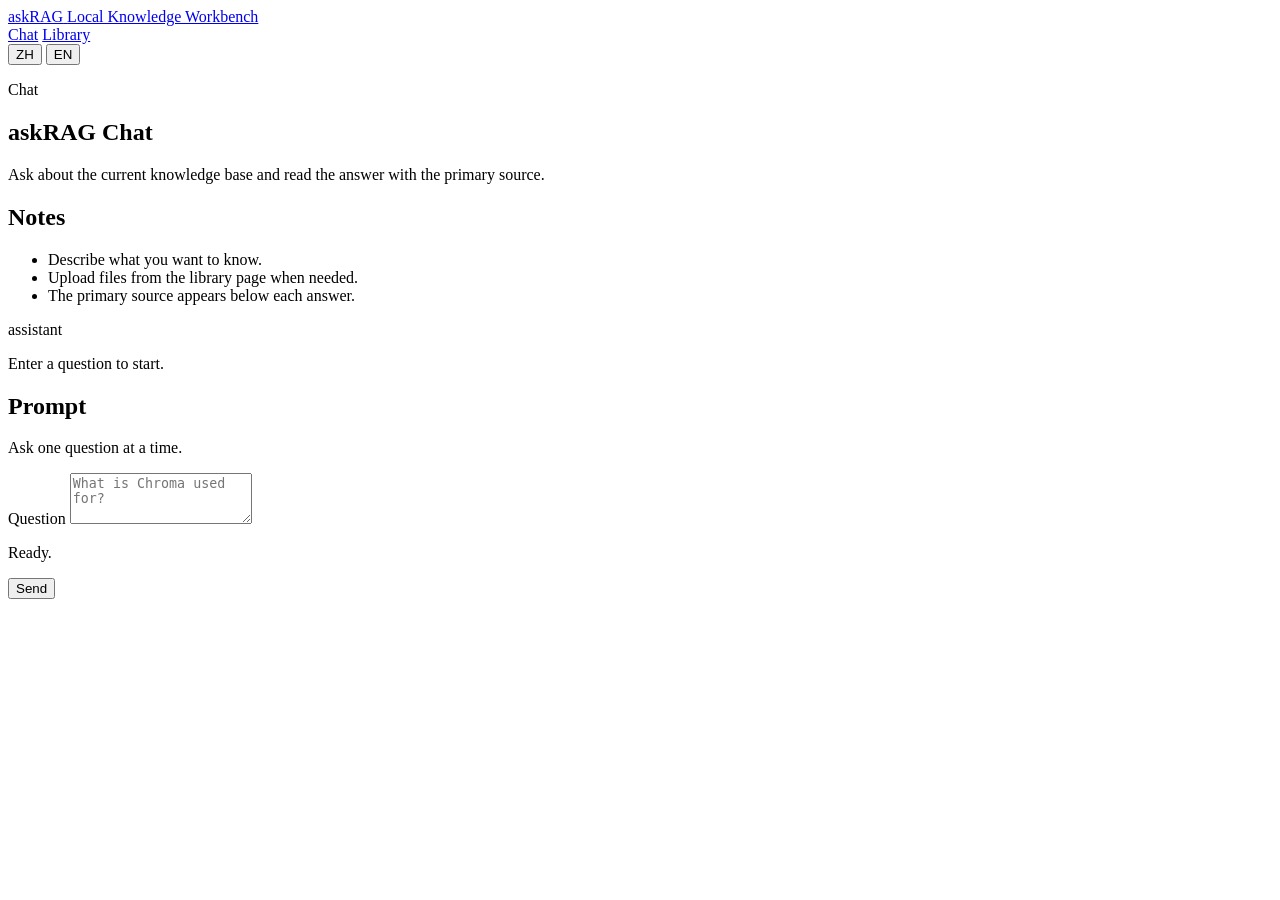
==== app/frontend/index.html @ 0cf2bb32 "三种工具" ====
<!DOCTYPE html>
<html lang="zh-CN">
<head>
  <meta charset="UTF-8">
  <meta name="viewport" content="width=device-width, initial-scale=1.0">
  <title>askRAG Console</title>
  <link rel="stylesheet" href="/assets/styles.css">
</head>
<body data-page="chat">
  <div class="page-shell page-shell-chat">
    <header class="topbar">
      <a class="brandmark" href="/">
        <span class="brandmark-name">askRAG</span>
        <span id="brandSubline" class="brandmark-subline">Local Knowledge Workbench</span>
      </a>
      <nav class="primary-nav" aria-label="Primary navigation">
        <a id="navChat" class="nav-link is-active" href="/">Chat</a>
        <a id="navLibrary" class="nav-link" href="/library">Library</a>
      </nav>
      <div class="locale-switch" aria-label="Language switcher">
        <button id="localeZh" class="locale-button is-active" type="button">ZH</button>
        <button id="localeEn" class="locale-button" type="button">EN</button>
      </div>
    </header>

    <main class="workspace workspace-chat workspace-chat-docked">
      <section class="chat-stage">
        <header class="chat-stage-header">
          <div class="chat-stage-copy">
            <p id="eyebrowText" class="eyebrow">Chat</p>
            <h1>askRAG Chat</h1>
            <p id="heroText" class="hero-text">Ask about the current knowledge base and read the answer with the primary source.</p>
          </div>
          <div class="chat-stage-meta">
            <section class="control-block chat-hints">
              <h2 id="notesTitle">Notes</h2>
              <ul class="notes-list notes-list-inline">
                <li id="noteOne">Describe what you want to know.</li>
                <li id="noteTwo">Upload files from the library page when needed.</li>
                <li id="noteThree">The primary source appears below each answer.</li>
              </ul>
            </section>
          </div>
        </header>

        <section id="transcriptPanel" class="transcript-panel transcript-panel-chat" aria-label="Conversation transcript">
          <div id="messageList" class="message-list message-list-chat">
            <article class="message message-assistant message-intro" data-role-key="assistant">
              <div class="message-role">assistant</div>
              <div id="introMessage" class="message-body">
                <p>Enter a question to start.</p>
              </div>
            </article>
          </div>
        </section>

        <div class="chat-composer-shell">
          <section class="chat-composer-meta">
            <div class="control-block chat-prompt-copy">
              <h2 id="promptTitle">Prompt</h2>
              <p id="promptText">Ask one question at a time.</p>
            </div>
          </section>

          <form id="chatForm" class="composer composer-docked" novalidate>
            <label id="questionLabel" class="sr-only" for="questionInput">Question</label>
            <textarea
              id="questionInput"
              name="question"
              rows="3"
              maxlength="2000"
              placeholder="What is Chroma used for?"
              required
            ></textarea>
            <div class="composer-actions composer-actions-docked">
              <p id="statusText" class="status-text" aria-live="polite">Ready.</p>
              <button id="submitButton" type="submit">Send</button>
            </div>
          </form>
        </div>
      </section>
    </main>
  </div>

  <template id="messageTemplate">
    <article class="message" data-role-key="assistant">
      <div class="message-role"></div>
      <div class="message-body"></div>
      <div class="message-sources"></div>
    </article>
  </template>

  <script src="/assets/app.js"></script>
</body>
</html>
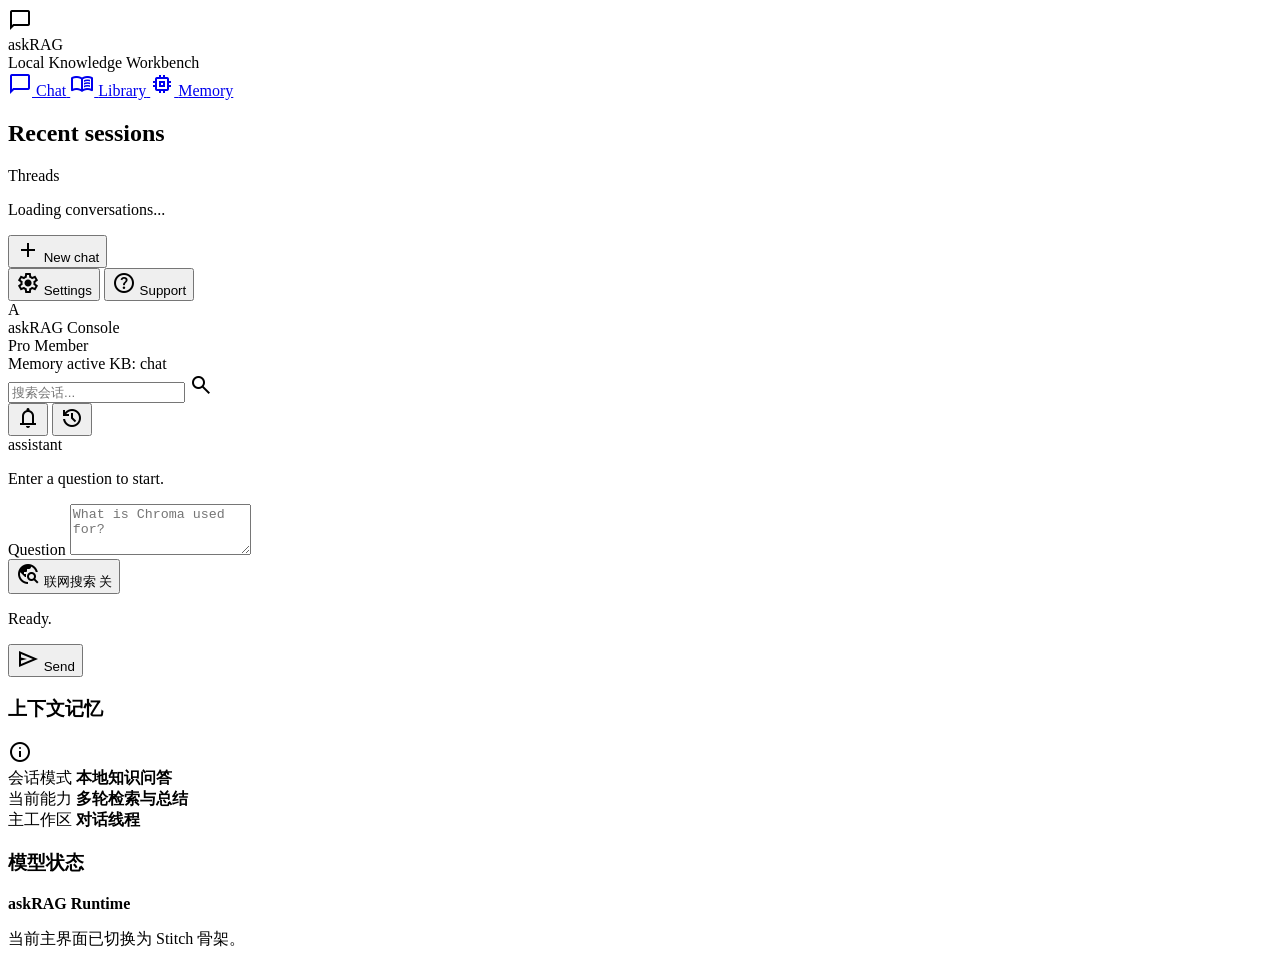
==== commit 1fd1bc98: "Implement memory-aware retrieval and frontend overhaul" ====
--- a/app/frontend/index.html
+++ b/app/frontend/index.html
@@ -4,65 +4,119 @@
   <meta charset="UTF-8">
   <meta name="viewport" content="width=device-width, initial-scale=1.0">
   <title>askRAG Console</title>
+  <link rel="preconnect" href="https://fonts.googleapis.com">
+  <link rel="preconnect" href="https://fonts.gstatic.com" crossorigin>
+  <link href="https://fonts.googleapis.com/css2?family=Inter:wght@400;500;600;700;800&family=Manrope:wght@400;500;600;700;800&display=swap" rel="stylesheet">
+  <link href="https://fonts.googleapis.com/css2?family=Material+Symbols+Outlined:wght,FILL@100..700,0..1&display=swap" rel="stylesheet">
   <link rel="stylesheet" href="/assets/styles.css">
 </head>
 <body data-page="chat">
-  <div class="page-shell page-shell-chat">
-    <header class="topbar">
-      <a class="brandmark" href="/">
-        <span class="brandmark-name">askRAG</span>
-        <span id="brandSubline" class="brandmark-subline">Local Knowledge Workbench</span>
-      </a>
-      <nav class="primary-nav" aria-label="Primary navigation">
-        <a id="navChat" class="nav-link is-active" href="/">Chat</a>
-        <a id="navLibrary" class="nav-link" href="/library">Library</a>
+  <div class="app-shell app-shell-chat">
+    <aside class="sidebar stitch-sidebar">
+      <div class="sidebar-brand">
+        <div class="brand-mark" aria-hidden="true">
+          <span class="material-symbols-outlined">chat_bubble</span>
+        </div>
+        <div class="brand-copy">
+          <div class="brandmark-name">askRAG</div>
+          <div id="brandSubline" class="brandmark-subline">Local Knowledge Workbench</div>
+        </div>
+      </div>
+
+      <nav id="primaryNav" class="sidebar-nav" aria-label="Primary navigation">
+        <a id="navChat" class="nav-link is-active" href="/">
+          <span class="material-symbols-outlined nav-link-icon">chat_bubble</span>
+          <span id="navChatLabel" class="nav-link-label">Chat</span>
+        </a>
+        <a id="navLibrary" class="nav-link" href="/library">
+          <span class="material-symbols-outlined nav-link-icon">menu_book</span>
+          <span id="navLibraryLabel" class="nav-link-label">Library</span>
+        </a>
+        <a id="navMemory" class="nav-link" href="/memory">
+          <span class="material-symbols-outlined nav-link-icon">memory</span>
+          <span id="navMemoryLabel" class="nav-link-label">Memory</span>
+        </a>
       </nav>
-      <div class="locale-switch" aria-label="Language switcher">
-        <button id="localeZh" class="locale-button is-active" type="button">ZH</button>
-        <button id="localeEn" class="locale-button" type="button">EN</button>
-      </div>
-    </header>
-
-    <main class="workspace workspace-chat workspace-chat-docked">
-      <section class="chat-stage">
-        <header class="chat-stage-header">
-          <div class="chat-stage-copy">
-            <p id="eyebrowText" class="eyebrow">Chat</p>
-            <h1>askRAG Chat</h1>
-            <p id="heroText" class="hero-text">Ask about the current knowledge base and read the answer with the primary source.</p>
-          </div>
-          <div class="chat-stage-meta">
-            <section class="control-block chat-hints">
-              <h2 id="notesTitle">Notes</h2>
-              <ul class="notes-list notes-list-inline">
-                <li id="noteOne">Describe what you want to know.</li>
-                <li id="noteTwo">Upload files from the library page when needed.</li>
-                <li id="noteThree">The primary source appears below each answer.</li>
-              </ul>
+
+      <section class="sidebar-section sidebar-section-session">
+        <div class="sidebar-section-header sidebar-section-header-compact">
+          <h2 id="conversationsTitle">Recent sessions</h2>
+          <p id="conversationsEyebrow" class="eyebrow">Threads</p>
+        </div>
+        <p id="conversationRailStatus" class="status-text sidebar-status" aria-live="polite">Loading conversations...</p>
+        <div id="conversationList" class="conversation-list" aria-live="polite"></div>
+      </section>
+
+      <footer class="sidebar-footer">
+        <button id="newConversationButton" class="button-primary sidebar-cta" type="button">
+          <span class="material-symbols-outlined">add</span>
+          <span id="newConversationButtonLabel">New chat</span>
+        </button>
+
+        <div class="sidebar-links">
+          <button id="settingsButton" class="sidebar-link" type="button">
+            <span class="material-symbols-outlined">settings</span>
+            <span id="sidebarSettingsLabel">Settings</span>
+          </button>
+          <button id="supportButton" class="sidebar-link" type="button">
+            <span class="material-symbols-outlined">help_outline</span>
+            <span id="sidebarSupportLabel">Support</span>
+          </button>
+        </div>
+
+        <div class="sidebar-user">
+          <div class="sidebar-avatar" aria-hidden="true">A</div>
+          <div>
+            <div id="sidebarUserName" class="sidebar-user-name">askRAG Console</div>
+            <div id="sidebarUserMeta" class="sidebar-user-meta">Pro Member</div>
+          </div>
+        </div>
+      </footer>
+    </aside>
+
+    <div class="stitch-shell">
+      <header class="stitch-header">
+        <div class="stitch-header-status">
+          <span id="chatStatusPill" class="status-pill">Memory active</span>
+          <span id="chatScopePill" class="status-pill status-pill-soft">KB: chat</span>
+        </div>
+
+        <div class="stitch-header-tools">
+          <label class="stitch-header-search">
+            <input type="text" placeholder="搜索会话..." aria-label="搜索会话">
+            <span class="material-symbols-outlined">search</span>
+          </label>
+          <div class="utility-actions">
+            <button id="chatNotificationsButton" class="icon-button" type="button" aria-label="Notifications">
+              <span class="material-symbols-outlined">notifications</span>
+            </button>
+            <button id="chatHistoryButton" class="icon-button" type="button" aria-label="History">
+              <span class="material-symbols-outlined">history</span>
+            </button>
+          </div>
+        </div>
+      </header>
+
+      <main class="stitch-main">
+        <div class="stitch-scroll-area">
+          <div class="stitch-scroll-inner">
+            <section id="transcriptPanel" class="stitch-transcript" aria-label="Conversation transcript">
+              <div id="messageList" class="message-list message-list-chat">
+                <article class="message message-assistant message-intro" data-role-key="assistant">
+                  <div class="message-role">assistant</div>
+                  <div id="introMessage" class="message-body">
+                    <p>Enter a question to start.</p>
+                  </div>
+                </article>
+              </div>
             </section>
           </div>
-        </header>
-
-        <section id="transcriptPanel" class="transcript-panel transcript-panel-chat" aria-label="Conversation transcript">
-          <div id="messageList" class="message-list message-list-chat">
-            <article class="message message-assistant message-intro" data-role-key="assistant">
-              <div class="message-role">assistant</div>
-              <div id="introMessage" class="message-body">
-                <p>Enter a question to start.</p>
-              </div>
-            </article>
-          </div>
-        </section>
-
-        <div class="chat-composer-shell">
-          <section class="chat-composer-meta">
-            <div class="control-block chat-prompt-copy">
-              <h2 id="promptTitle">Prompt</h2>
-              <p id="promptText">Ask one question at a time.</p>
-            </div>
-          </section>
-
-          <form id="chatForm" class="composer composer-docked" novalidate>
+        </div>
+      </main>
+
+      <div class="stitch-composer-dock">
+        <div class="stitch-composer-frame">
+          <form id="chatForm" class="stitch-composer" novalidate>
             <label id="questionLabel" class="sr-only" for="questionInput">Question</label>
             <textarea
               id="questionInput"
@@ -72,24 +126,150 @@
               placeholder="What is Chroma used for?"
               required
             ></textarea>
-            <div class="composer-actions composer-actions-docked">
-              <p id="statusText" class="status-text" aria-live="polite">Ready.</p>
-              <button id="submitButton" type="submit">Send</button>
+            <div class="stitch-composer-footer">
+              <div class="stitch-composer-tools">
+                <button
+                  id="webSearchToggleButton"
+                  class="stitch-tool-button stitch-tool-toggle"
+                  type="button"
+                  aria-pressed="false"
+                >
+                  <span class="material-symbols-outlined">travel_explore</span>
+                  <span id="webSearchToggleLabel" class="tool-label">联网搜索</span>
+                  <span id="webSearchToggleState" class="tool-state">关</span>
+                </button>
+              </div>
+              <div class="stitch-composer-send">
+                <p id="statusText" class="status-text" aria-live="polite">Ready.</p>
+                <button id="submitButton" type="submit" class="button-primary">
+                  <span class="material-symbols-outlined">send</span>
+                  <span id="submitButtonLabel">Send</span>
+                </button>
+              </div>
             </div>
           </form>
         </div>
+      </div>
+
+      <aside class="stitch-floating-panel" aria-hidden="true">
+        <section class="stitch-panel-card">
+          <div class="stitch-panel-head">
+            <h3>上下文记忆</h3>
+            <span class="material-symbols-outlined">info</span>
+          </div>
+          <div class="stitch-panel-stack">
+            <div class="stitch-panel-metric">
+              <span>会话模式</span>
+              <strong>本地知识问答</strong>
+            </div>
+            <div class="stitch-panel-metric">
+              <span>当前能力</span>
+              <strong>多轮检索与总结</strong>
+            </div>
+            <div class="stitch-panel-metric">
+              <span>主工作区</span>
+              <strong>对话线程</strong>
+            </div>
+          </div>
+        </section>
+
+        <section class="stitch-panel-card stitch-panel-card-accent">
+          <h3>模型状态</h3>
+          <div class="stitch-panel-status">
+            <span class="stitch-panel-dot"></span>
+            <strong>askRAG Runtime</strong>
+          </div>
+          <p>当前主界面已切换为 Stitch 骨架。</p>
+        </section>
+      </aside>
+
+      <div hidden aria-hidden="true">
+        <p id="eyebrowText">Chat</p>
+        <h1 id="pageTitle">askRAG Chat</h1>
+        <p id="heroText">Current conversation workspace</p>
+        <p id="stageEyebrow">Conversation</p>
+        <h2 id="stageTitle">Focused responses, primary sources, and stream updates in one place.</h2>
+        <p id="stageLead">The left rail keeps sessions close, while the main canvas keeps the answer readable and the source trail visible.</p>
+        <h2 id="promptTitle">Prompt</h2>
+        <p id="promptText">Ask one question at a time.</p>
+        <p id="notesEyebrow">Notes</p>
+        <h2 id="notesTitle">Tips</h2>
+        <span id="noteOne">You can ask follow-up questions about the previous turn.</span>
+        <span id="noteTwo">Use the library page when you need to add new files.</span>
+        <span id="noteThree">The primary source appears below each answer.</span>
+        <p id="routingEyebrow">Routing</p>
+        <h2 id="routingTitle">Primary source</h2>
+        <p id="routingText">Ask one question at a time and keep the topic focused so the evidence trail stays clear.</p>
+        <span id="livePill">Live</span>
+        <span id="streamingPill">Streaming</span>
+        <h2 id="stateTitle">Response state</h2>
+        <p id="stateText">Replies stream into the middle column while source chips stay attached to the answer bubble.</p>
+      </div>
+    </div>
+  </div>
+
+  <div id="workspaceOverlay" class="workspace-overlay" hidden aria-hidden="true">
+    <div class="workspace-modal" role="dialog" aria-modal="true" aria-labelledby="workspaceModalTitle">
+      <button id="workspaceModalClose" class="workspace-modal-close icon-button" type="button" aria-label="Close">
+        <span class="material-symbols-outlined">close</span>
+      </button>
+
+      <section id="settingsPanel" class="workspace-modal-panel">
+        <p id="settingsEyebrow" class="eyebrow">Settings</p>
+        <h2 id="workspaceModalTitle">Workspace settings</h2>
+        <p id="settingsCopy" class="workspace-modal-copy">Adjust the interface language and inspect the active runtime model.</p>
+
+        <div class="workspace-modal-grid">
+          <div class="workspace-modal-block">
+            <p id="settingsLanguageLabel" class="workspace-modal-label">Language</p>
+            <div id="localeSwitch" class="locale-switch" aria-label="Language switcher">
+              <button id="localeZh" class="locale-button is-active" type="button">ZH</button>
+              <button id="localeEn" class="locale-button" type="button">EN</button>
+            </div>
+          </div>
+
+          <div class="workspace-modal-block workspace-modal-model">
+            <p id="settingsModelLabel" class="workspace-modal-label">Current model</p>
+            <strong id="currentModelValue" class="workspace-modal-model-value">Loading...</strong>
+            <span id="currentModelHint" class="workspace-modal-hint">Reading the current chat model from the local runtime.</span>
+          </div>
+        </div>
       </section>
-    </main>
+
+      <section id="supportPanel" class="workspace-modal-panel" hidden>
+        <p id="supportEyebrow" class="eyebrow">Support</p>
+        <h2 id="supportTitle">Workspace support</h2>
+        <p id="supportCopy" class="workspace-modal-copy">Reference information for the local workspace and the stack behind it.</p>
+
+        <div class="workspace-modal-grid workspace-modal-grid-two">
+          <div class="workspace-modal-block">
+            <p id="supportAuthorLabel" class="workspace-modal-label">Author</p>
+            <strong id="supportAuthorValue" class="workspace-modal-model-value">askRAG / Codex</strong>
+            <span id="supportAuthorHint" class="workspace-modal-hint">Maintained as a local knowledge workspace.</span>
+          </div>
+
+          <div class="workspace-modal-block">
+            <p id="supportStackLabel" class="workspace-modal-label">Tech stack</p>
+            <strong id="supportStackValue" class="workspace-modal-model-value">FastAPI, Python, Chroma, OpenAI, HTML/CSS/JS</strong>
+            <span id="supportStackHint" class="workspace-modal-hint">Backend services, retrieval, memory, and the browser shell.</span>
+          </div>
+        </div>
+      </section>
+    </div>
   </div>
 
   <template id="messageTemplate">
     <article class="message" data-role-key="assistant">
       <div class="message-role"></div>
+      <div class="message-thinking" aria-hidden="true">
+        <span class="message-thinking-dot"></span>
+      </div>
       <div class="message-body"></div>
       <div class="message-sources"></div>
     </article>
   </template>
 
   <script src="/assets/app.js"></script>
+  <script src="/assets/workspace-panels.js"></script>
 </body>
 </html>
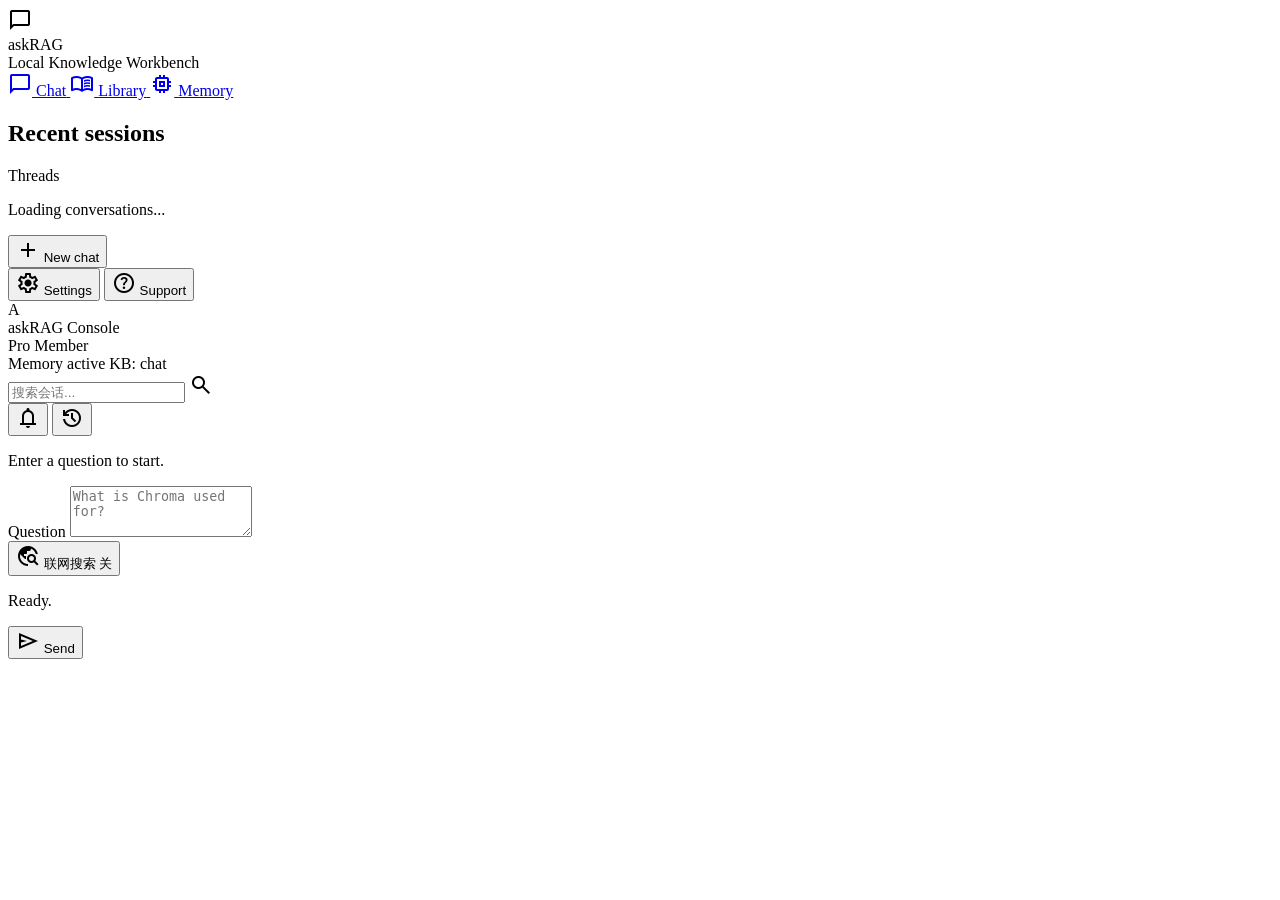
==== commit b9d5edde: "修改前端 路由正确的版本" ====
--- a/app/frontend/index.html
+++ b/app/frontend/index.html
@@ -103,7 +103,6 @@
             <section id="transcriptPanel" class="stitch-transcript" aria-label="Conversation transcript">
               <div id="messageList" class="message-list message-list-chat">
                 <article class="message message-assistant message-intro" data-role-key="assistant">
-                  <div class="message-role">assistant</div>
                   <div id="introMessage" class="message-body">
                     <p>Enter a question to start.</p>
                   </div>
@@ -151,60 +150,6 @@
         </div>
       </div>
 
-      <aside class="stitch-floating-panel" aria-hidden="true">
-        <section class="stitch-panel-card">
-          <div class="stitch-panel-head">
-            <h3>上下文记忆</h3>
-            <span class="material-symbols-outlined">info</span>
-          </div>
-          <div class="stitch-panel-stack">
-            <div class="stitch-panel-metric">
-              <span>会话模式</span>
-              <strong>本地知识问答</strong>
-            </div>
-            <div class="stitch-panel-metric">
-              <span>当前能力</span>
-              <strong>多轮检索与总结</strong>
-            </div>
-            <div class="stitch-panel-metric">
-              <span>主工作区</span>
-              <strong>对话线程</strong>
-            </div>
-          </div>
-        </section>
-
-        <section class="stitch-panel-card stitch-panel-card-accent">
-          <h3>模型状态</h3>
-          <div class="stitch-panel-status">
-            <span class="stitch-panel-dot"></span>
-            <strong>askRAG Runtime</strong>
-          </div>
-          <p>当前主界面已切换为 Stitch 骨架。</p>
-        </section>
-      </aside>
-
-      <div hidden aria-hidden="true">
-        <p id="eyebrowText">Chat</p>
-        <h1 id="pageTitle">askRAG Chat</h1>
-        <p id="heroText">Current conversation workspace</p>
-        <p id="stageEyebrow">Conversation</p>
-        <h2 id="stageTitle">Focused responses, primary sources, and stream updates in one place.</h2>
-        <p id="stageLead">The left rail keeps sessions close, while the main canvas keeps the answer readable and the source trail visible.</p>
-        <h2 id="promptTitle">Prompt</h2>
-        <p id="promptText">Ask one question at a time.</p>
-        <p id="notesEyebrow">Notes</p>
-        <h2 id="notesTitle">Tips</h2>
-        <span id="noteOne">You can ask follow-up questions about the previous turn.</span>
-        <span id="noteTwo">Use the library page when you need to add new files.</span>
-        <span id="noteThree">The primary source appears below each answer.</span>
-        <p id="routingEyebrow">Routing</p>
-        <h2 id="routingTitle">Primary source</h2>
-        <p id="routingText">Ask one question at a time and keep the topic focused so the evidence trail stays clear.</p>
-        <span id="livePill">Live</span>
-        <span id="streamingPill">Streaming</span>
-        <h2 id="stateTitle">Response state</h2>
-        <p id="stateText">Replies stream into the middle column while source chips stay attached to the answer bubble.</p>
-      </div>
     </div>
   </div>
 
@@ -260,7 +205,6 @@
 
   <template id="messageTemplate">
     <article class="message" data-role-key="assistant">
-      <div class="message-role"></div>
       <div class="message-thinking" aria-hidden="true">
         <span class="message-thinking-dot"></span>
       </div>
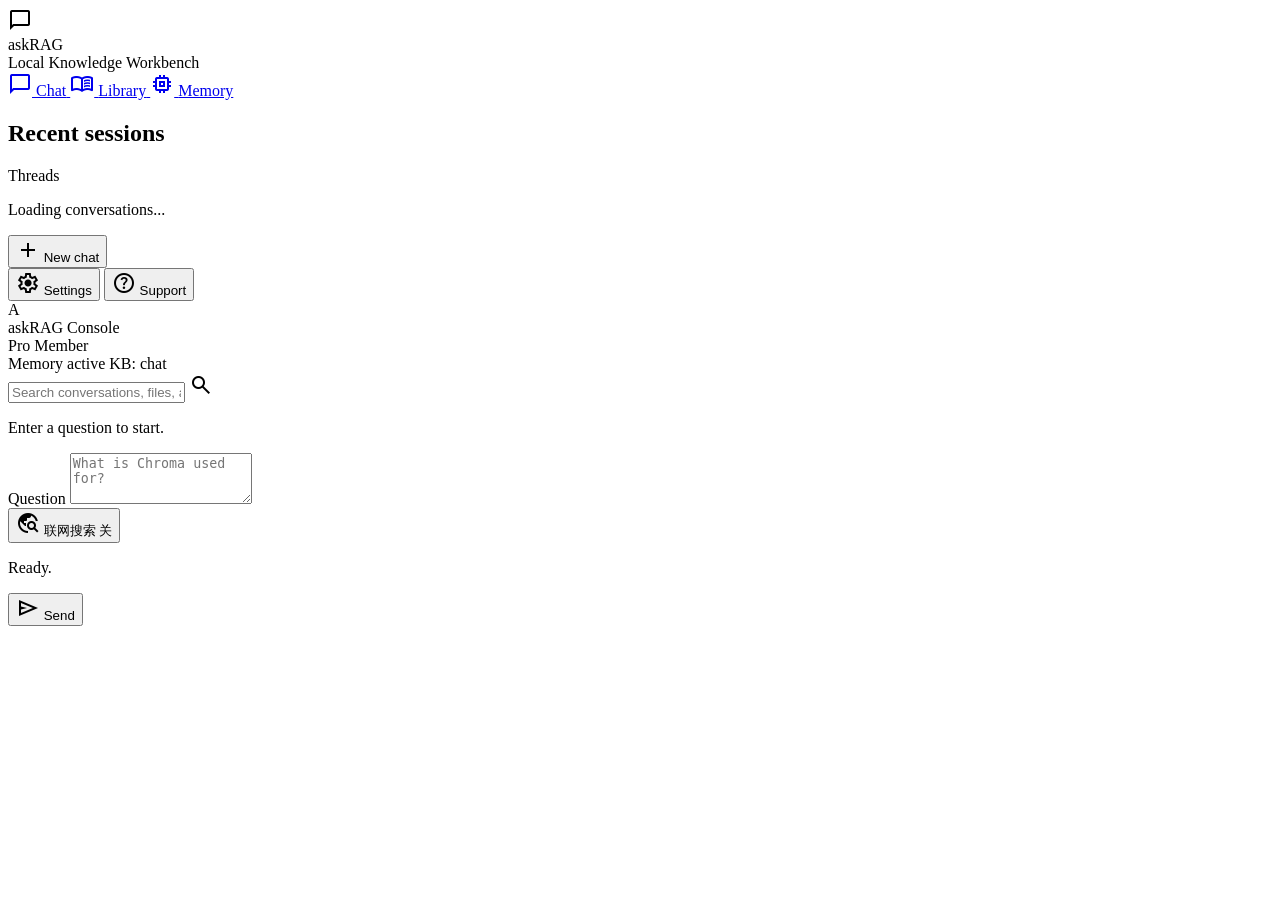
==== commit 2a7c158f: "Refine memory routing and portfolio demo plan" ====
--- a/app/frontend/index.html
+++ b/app/frontend/index.html
@@ -10,7 +10,7 @@
   <link href="https://fonts.googleapis.com/css2?family=Material+Symbols+Outlined:wght,FILL@100..700,0..1&display=swap" rel="stylesheet">
   <link rel="stylesheet" href="/assets/styles.css">
 </head>
-<body data-page="chat">
+<body data-page="chat" data-theme="dark">
   <div class="app-shell app-shell-chat">
     <aside class="sidebar stitch-sidebar">
       <div class="sidebar-brand">
@@ -82,40 +82,52 @@
         </div>
 
         <div class="stitch-header-tools">
-          <label class="stitch-header-search">
-            <input type="text" placeholder="搜索会话..." aria-label="搜索会话">
+          <label class="stitch-header-search" for="chatSearchInput">
+            <input
+              id="chatSearchInput"
+              type="text"
+              placeholder="Search conversations, files, and memories..."
+              aria-label="Search conversations, files, and memories"
+            >
             <span class="material-symbols-outlined">search</span>
           </label>
-          <div class="utility-actions">
-            <button id="chatNotificationsButton" class="icon-button" type="button" aria-label="Notifications">
-              <span class="material-symbols-outlined">notifications</span>
-            </button>
-            <button id="chatHistoryButton" class="icon-button" type="button" aria-label="History">
-              <span class="material-symbols-outlined">history</span>
-            </button>
-          </div>
         </div>
       </header>
 
-      <main class="stitch-main">
-        <div class="stitch-scroll-area">
-          <div class="stitch-scroll-inner">
-            <section id="transcriptPanel" class="stitch-transcript" aria-label="Conversation transcript">
-              <div id="messageList" class="message-list message-list-chat">
+        <section id="pageSearchPanel" class="page-search-panel" hidden aria-live="polite">
+          <div class="page-search-panel-head">
+            <div>
+              <p id="pageSearchEyebrow" class="eyebrow">Search</p>
+              <h2 id="pageSearchTitle">Page search results</h2>
+            </div>
+            <p id="pageSearchSummary" class="status-text page-search-summary"></p>
+          </div>
+          <div id="pageSearchResults" class="page-search-results"></div>
+        </section>
+
+        <main class="stitch-main">
+          <div class="stitch-scroll-area">
+            <div class="stitch-scroll-inner">
+              <section id="transcriptPanel" class="stitch-transcript" aria-label="Conversation transcript">
+                <div id="messageList" class="message-list message-list-chat">
                 <article class="message message-assistant message-intro" data-role-key="assistant">
                   <div id="introMessage" class="message-body">
                     <p>Enter a question to start.</p>
                   </div>
                 </article>
               </div>
-            </section>
-          </div>
-        </div>
-      </main>
-
-      <div class="stitch-composer-dock">
-        <div class="stitch-composer-frame">
-          <form id="chatForm" class="stitch-composer" novalidate>
+              </section>
+            </div>
+          </div>
+        </main>
+
+        <button id="scrollToBottomButton" class="scroll-to-bottom-button" type="button" hidden aria-label="回到底部">
+          <span class="material-symbols-outlined">south</span>
+        </button>
+
+        <div class="stitch-composer-dock">
+          <div class="stitch-composer-frame">
+            <form id="chatForm" class="stitch-composer" novalidate>
             <label id="questionLabel" class="sr-only" for="questionInput">Question</label>
             <textarea
               id="questionInput"
@@ -166,10 +178,22 @@
 
         <div class="workspace-modal-grid">
           <div class="workspace-modal-block">
-            <p id="settingsLanguageLabel" class="workspace-modal-label">Language</p>
-            <div id="localeSwitch" class="locale-switch" aria-label="Language switcher">
-              <button id="localeZh" class="locale-button is-active" type="button">ZH</button>
-              <button id="localeEn" class="locale-button" type="button">EN</button>
+            <div class="workspace-modal-controls">
+              <div class="workspace-modal-control">
+                <p id="settingsLanguageLabel" class="workspace-modal-label">Language</p>
+                <div id="localeSwitch" class="locale-switch" aria-label="Language switcher">
+                  <button id="localeZh" class="locale-button is-active" type="button">ZH</button>
+                  <button id="localeEn" class="locale-button" type="button">EN</button>
+                </div>
+              </div>
+
+              <div class="workspace-modal-control">
+                <p id="settingsThemeLabel" class="workspace-modal-label">Theme</p>
+                <div id="themeSwitch" class="locale-switch" aria-label="Theme switcher">
+                  <button id="themeDark" class="locale-button is-active" type="button">Dark</button>
+                  <button id="themeLight" class="locale-button" type="button">Light</button>
+                </div>
+              </div>
             </div>
           </div>
 
@@ -203,11 +227,17 @@
     </div>
   </div>
 
+  <div id="toastHost" class="toast-host" aria-live="polite" aria-atomic="true"></div>
+
   <template id="messageTemplate">
     <article class="message" data-role-key="assistant">
       <div class="message-thinking" aria-hidden="true">
         <span class="message-thinking-dot"></span>
       </div>
+      <div class="message-memory-note" hidden>
+        <span class="material-symbols-outlined message-memory-note-icon" aria-hidden="true">edit_note</span>
+        <span class="message-memory-note-text"></span>
+      </div>
       <div class="message-body"></div>
       <div class="message-sources"></div>
     </article>
